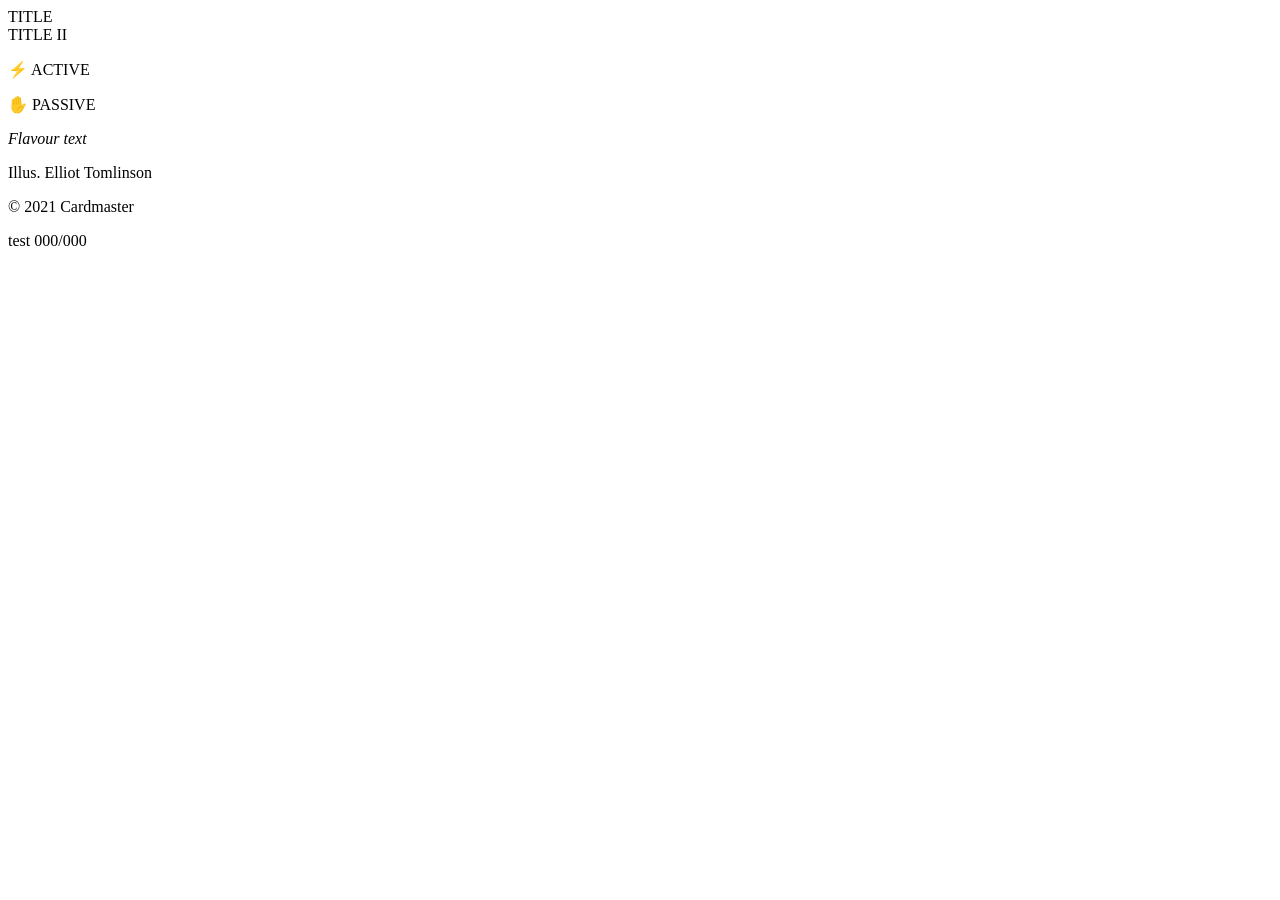
==== res/card/template/default.html @ 4e8a2513 "update card template" ====
<!DOCTYPE html>
<html lang="en">

<head>
  <meta charset="utf-8">
  <title>card creator</title>
  <link rel="stylesheet" href="css/card.css">
</head>

<body>
  <div class="card">
      <div class="tier"></div>
      <div class="border"></div>
      <div class="frame"></div>
      <div class="title">
        <div class="title-text">
          TITLE
        </div>
      </div>
      <div class="illustration"></div>
      <div class="type">
        <div class="type-text">
          TITLE II
        </div>
      </div>
      <div class="rules">
        <p class="active">
          ⚡ ACTIVE
        </p>
        <p class="passive">
          ✋ PASSIVE
        </p>
        <em class="flavour">
          Flavour text
        </em>
      </div>
      <div class="meta">
        <p class="author">
          Illus. Elliot Tomlinson
        </p>
        <p class="copyright">
          © 2021 Cardmaster
        </p>
        <p class="code">
          <span class="series">
            test
          </span>
          <span class="serial">
            000/000
          </span>
        </p>
      </div>
    </div>
  </body>
  </html>
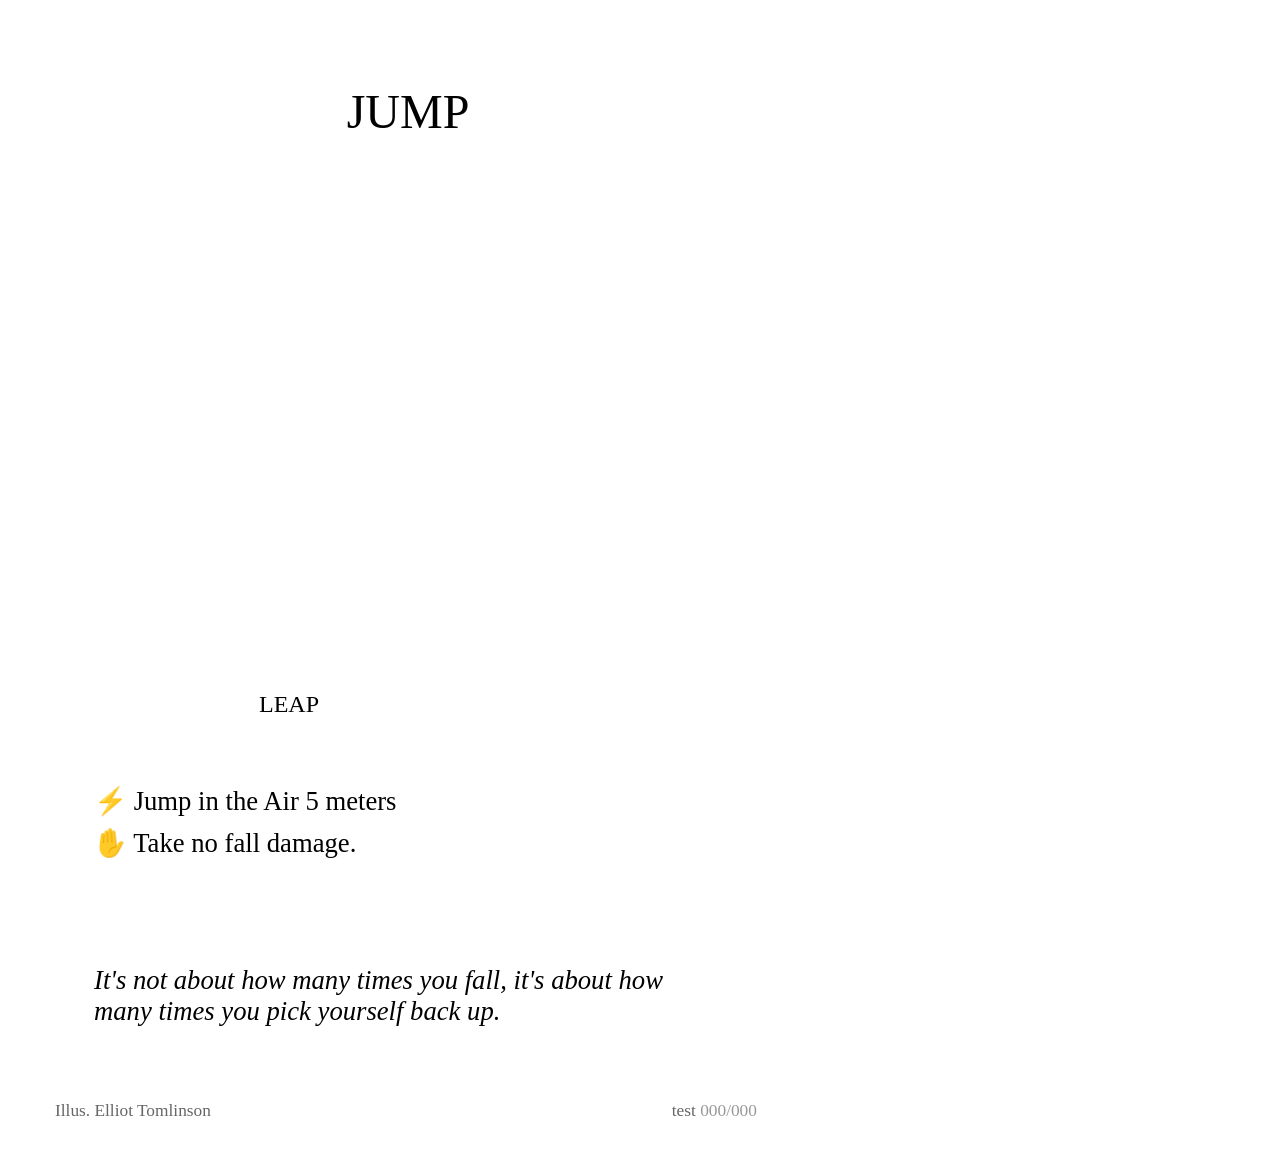
==== commit 0109326b: "Get jump working" ====
--- a/res/card/template/default.html
+++ b/res/card/template/default.html
@@ -14,25 +14,27 @@
       <div class="frame"></div>
       <div class="title">
         <div class="title-text">
-          TITLE
+          JUMP
         </div>
       </div>
       <div class="illustration"></div>
       <div class="type">
         <div class="type-text">
-          TITLE II
+          LEAP
         </div>
       </div>
       <div class="rules">
-        <p class="active">
-          ⚡ ACTIVE
-        </p>
-        <p class="passive">
-          ✋ PASSIVE
-        </p>
-        <em class="flavour">
-          Flavour text
-        </em>
+        <div class="rules-text">
+          <div class="active">
+            ⚡ Jump in the Air 5 meters 
+          </div>
+          <div class="passive">
+            ✋ Take no fall damage.
+          </div>
+          <em class="flavour">
+            It's not about how many times you fall, it's about how many times you pick yourself back up.
+          </em>
+        </div>
       </div>
       <div class="meta">
         <p class="author">
--- a/res/card/template/css/card.css
+++ b/res/card/template/css/card.css
@@ -0,0 +1,166 @@
+@font-face {
+  font-family: 'Karmatic Arcade', monospace;
+  src: url(font/ka1.ttf) format('ttf'),
+}
+
+@font-face {
+  font-family: 'Segoe UI Semibold', normal;
+  src: url(../font/seguisb.tff) format('ttf'),
+}
+
+@font-face {
+  font-family: 'EB Garamond', normal;
+  src: url(../font/EBGaramond-VariableFont_wght.ttf) format('ttf'),
+}
+
+.card {
+  width: 816px;
+  height: 1154px;
+}
+
+.tier {
+  background-image: url("../../../../res/art/tier/blue.png");
+  width: 736px;
+  height: 1041px;
+  z-index: 0;
+  position: absolute;
+  left:40px;
+  top:40px;
+  width: 736px;
+  height: 1041px;
+}
+
+.border {
+  background-image: url("../../../../res/art/border/border.png");
+  z-index: 1;
+  position: absolute;
+  left: 0px;
+  top: 0px;
+  width: 816px;
+  height: 1154px;
+}
+
+.frame {
+  background-image: url("../../../../res/art/frame/blue.png");
+  z-index: 2;
+  position: absolute;
+  left: 40px;
+  top: 40px;
+  width: 736px;
+  height: 1041px;
+}
+
+.title {
+  font-family: 'Karmatic Arcade';
+  font-size: 36pt;
+  z-index: 6;
+  text-align: center;
+  background-image: url("../../../../res/art/title/blue.png");
+  z-index: 2;
+  position: absolute;
+  left: 74px;
+  top: 74px;
+  width: 668px;
+  height: 76px;
+}
+
+.title-text {
+  position: relative;
+  top: 10px;
+}
+
+.illustration {
+  background-image: url("../../../../res/art/illustration/Jump.png");
+  z-index: 1;
+  position: absolute;
+  left: 74px;
+  top: 178px;
+  height: 477px;
+  width: 668px;
+}
+
+.type {
+  font-family: 'Karmatic Arcade';
+  font-size: 18pt;
+  background-image: url("../../../../res/art/type/blue.png");
+  z-index: 1;
+  position: absolute;
+  left: 74px;
+  top: 683px;
+  width: 668px;
+  height: 44px;
+}
+
+.type-text {
+  position: absolute;
+  width: 558px;
+  top: 8px;
+  left: 185px;
+}
+
+.rules {
+  font-family: 'Segoe UI Semibold';
+  font-size: 20pt;
+  background-image: url("../../../../res/art/rules/blue.png");
+  position: absolute;
+  left: 74px;
+  top: 755px;
+  width: 668px;
+  height: 292px;
+}
+
+.rules-text {
+  position: relative;
+  left: 20px;
+  top: 30px;
+  width: 628px;
+  height: 242px;
+}
+
+.active {
+  margin-bottom: 10px;
+}
+
+.passive {
+  margin-bottom: 10px;
+}
+
+.flavour {
+  position: absolute;
+  bottom: 0px;
+}
+
+.meta {
+  font-family: 'EB Garamond';
+  font-size: 13pt;
+  display:flex;
+  flex-flow:row wrap;
+  z-index: 3;
+  position: absolute;
+  left: 55px;
+  top: 1084px;
+  width: 702px;
+  height: 32px;
+}
+
+.author {
+  color: #666666;
+  width:33.33333%;
+  text-align: left;
+}
+
+.copyright {
+  color: white;
+  width:33.33333%;
+  text-align: center;
+}
+
+.code {
+  color: #666666;
+  width:33.33333%;
+  text-align:right;
+}
+
+.serial {
+  color: #999999;
+}
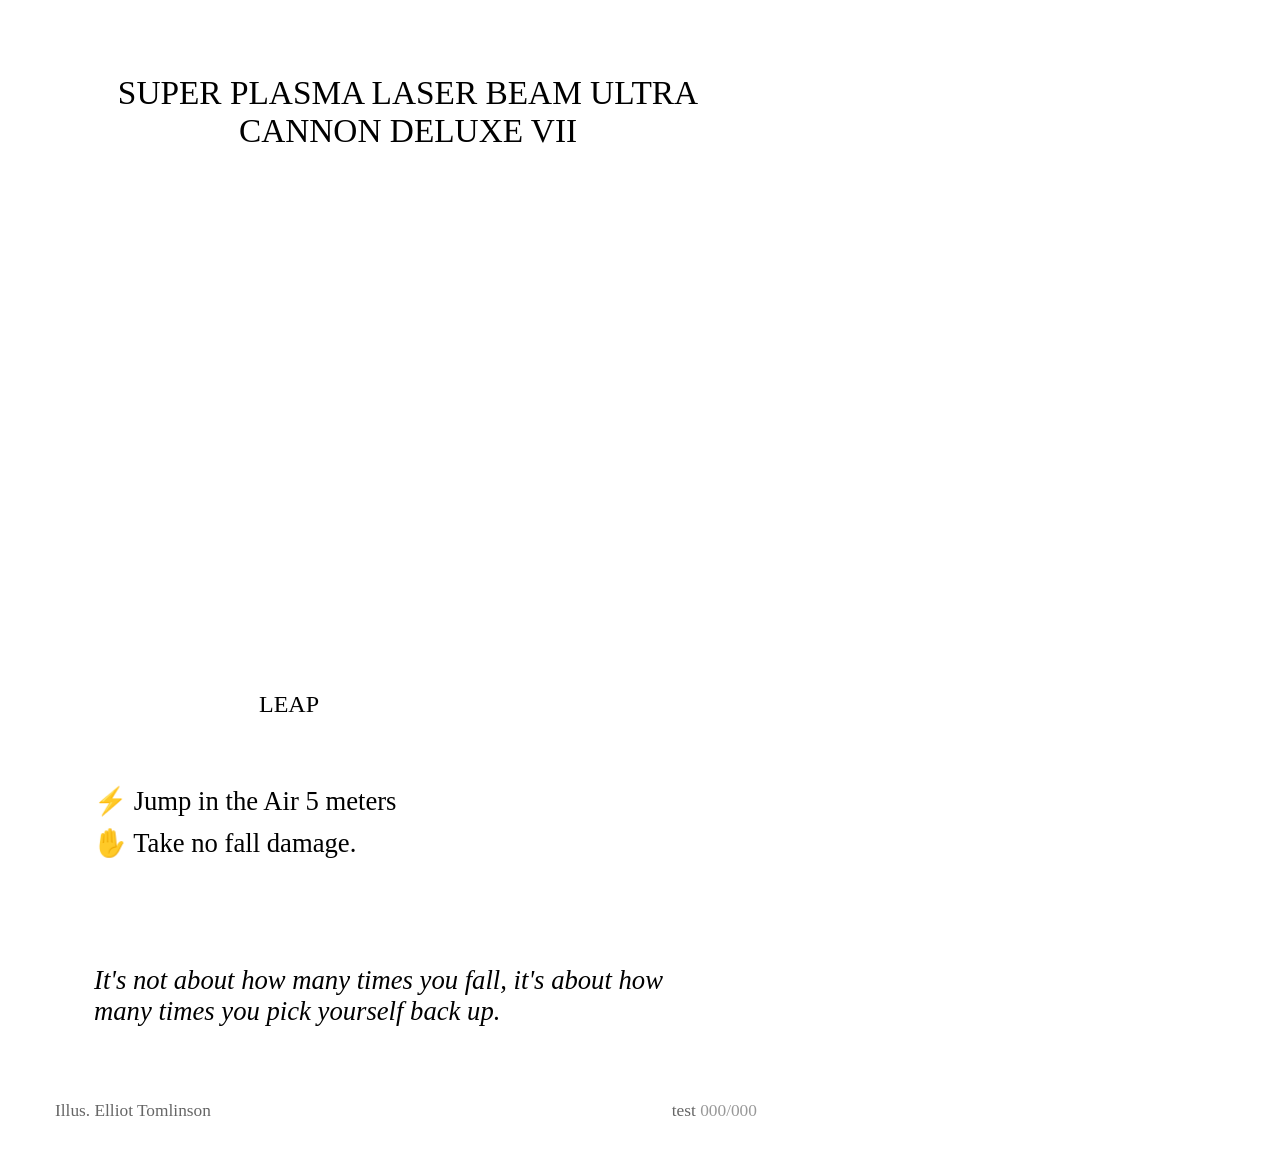
==== commit fc1423c4: "Add in janky fix for title length" ====
--- a/res/card/template/default.html
+++ b/res/card/template/default.html
@@ -7,14 +7,32 @@
   <link rel="stylesheet" href="css/card.css">
 </head>
 
+<!-- https://stackoverflow.com/questions/687998/auto-size-dynamic-text-to-fill-fixed-size-container -->
+<script type="text/javascript">
+  window.onload=function shrink()
+  {
+      textSpan = document.getElementById("title-text")
+      textDiv = document.getElementById("title")
+      
+      textSpan.style.fontSize = "36pt"
+
+      while(textSpan.offsetHeight > textDiv.offsetHeight)
+      {
+          updated_font_size = parseInt(textSpan.style.fontSize) - 1
+          textSpan.style.fontSize = updated_font_size + "pt";
+      }
+  }
+</script>
+
+
 <body>
   <div class="card">
       <div class="tier"></div>
       <div class="border"></div>
       <div class="frame"></div>
-      <div class="title">
-        <div class="title-text">
-          JUMP
+      <div class="title" id="title">
+        <div class="title-text vertical-center" id="title-text">
+          SUPER PLASMA LASER BEAM ULTRA CANNON DELUXE VII
         </div>
       </div>
       <div class="illustration"></div>
--- a/res/card/template/css/card.css
+++ b/res/card/template/css/card.css
@@ -51,10 +51,7 @@
 }
 
 .title {
-  font-family: 'Karmatic Arcade';
-  font-size: 36pt;
   z-index: 6;
-  text-align: center;
   background-image: url("../../../../res/art/title/blue.png");
   z-index: 2;
   position: absolute;
@@ -62,11 +59,22 @@
   top: 74px;
   width: 668px;
   height: 76px;
+  text-align: center;
+}
+
+/* https://www.w3schools.com/howto/howto_css_center-vertical.asp */
+.vertical-center {
+  margin: 0;
+  position: absolute;
+  top: 50%;
+  -ms-transform: translateY(-50%);
+  transform: translateY(-50%);
 }
 
 .title-text {
-  position: relative;
-  top: 10px;
+  font-family: 'Karmatic Arcade';
+  margin-left: 20px;
+  margin-right: 20px;
 }
 
 .illustration {
